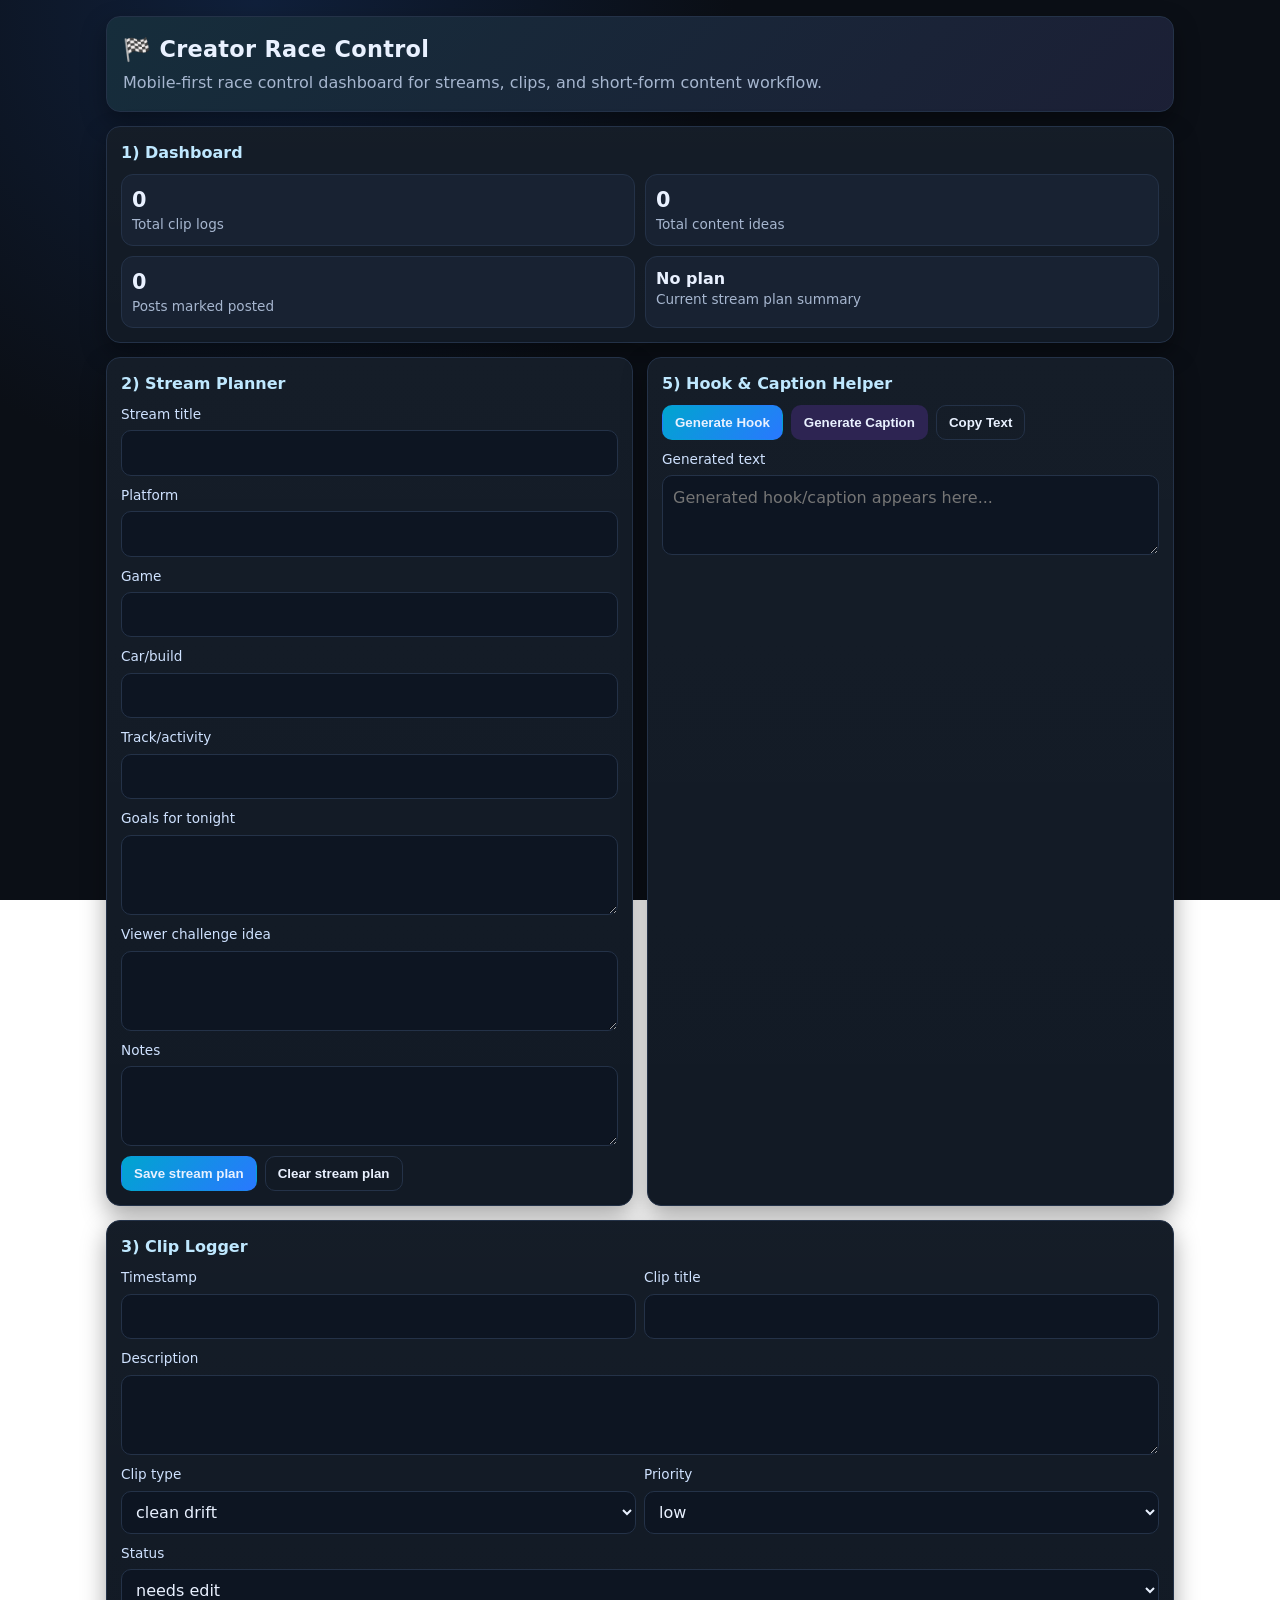
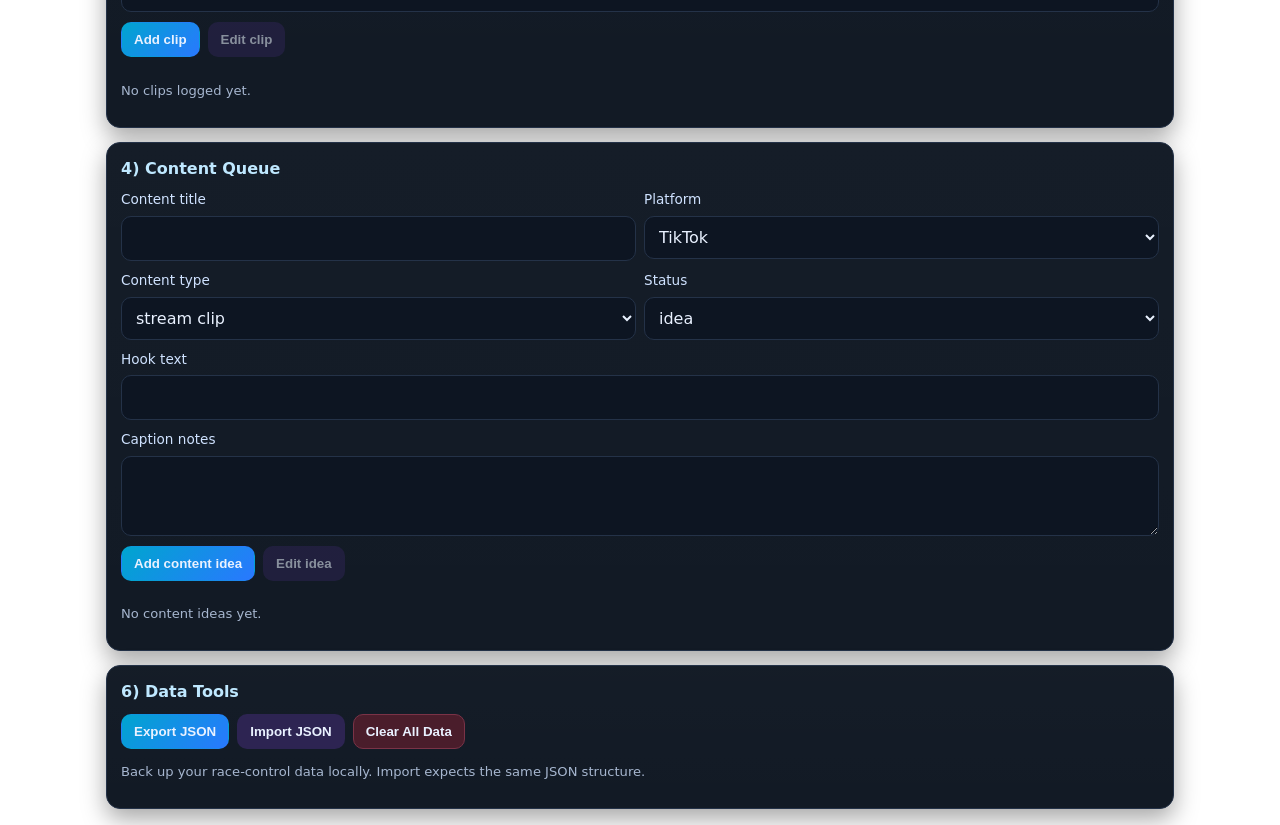
==== creator-race-control.html @ bb67768d "Add single-file Creator Race Control web app" ====
<!DOCTYPE html>
<html lang="en">
<head>
  <meta charset="UTF-8" />
  <meta name="viewport" content="width=device-width, initial-scale=1.0" />
  <title>Creator Race Control</title>
  <style>
    :root {
      --bg: #0b0f16;
      --panel: #121a25;
      --panel-2: #182232;
      --text: #e9f1ff;
      --muted: #a6b6cf;
      --neon: #37d5ff;
      --neon-2: #8b5cf6;
      --good: #42d392;
      --warn: #f59e0b;
      --danger: #ef4444;
      --border: #243248;
      --shadow: 0 10px 24px rgba(0,0,0,.35);
      --radius: 14px;
    }

    * { box-sizing: border-box; }

    body {
      margin: 0;
      font-family: Inter, system-ui, -apple-system, Segoe UI, Roboto, Helvetica, Arial, sans-serif;
      background: radial-gradient(circle at 20% 0%, #10203b 0%, var(--bg) 35%) fixed;
      color: var(--text);
      line-height: 1.45;
    }

    .app {
      max-width: 1100px;
      margin: 0 auto;
      padding: 16px;
    }

    header {
      margin-bottom: 14px;
      padding: 16px;
      border: 1px solid var(--border);
      border-radius: var(--radius);
      background: linear-gradient(135deg, rgba(55,213,255,.1), rgba(139,92,246,.08)), var(--panel);
      box-shadow: var(--shadow);
    }

    h1 {
      margin: 0 0 6px;
      font-size: 1.4rem;
      letter-spacing: .3px;
    }

    .subtitle { margin: 0; color: var(--muted); }

    .grid {
      display: grid;
      grid-template-columns: 1fr;
      gap: 14px;
    }

    @media (min-width: 860px) {
      .grid { grid-template-columns: 1fr 1fr; }
      .full { grid-column: 1 / -1; }
    }

    .card {
      background: linear-gradient(180deg, rgba(255,255,255,.01), transparent), var(--panel);
      border: 1px solid var(--border);
      border-radius: var(--radius);
      padding: 14px;
      box-shadow: var(--shadow);
    }

    .card h2 {
      margin: 0 0 10px;
      font-size: 1rem;
      color: #bfe8ff;
    }

    .kpis {
      display: grid;
      grid-template-columns: repeat(2, minmax(0, 1fr));
      gap: 10px;
    }

    .kpi {
      background: var(--panel-2);
      border: 1px solid var(--border);
      border-radius: 12px;
      padding: 10px;
    }

    .kpi .value { font-size: 1.3rem; font-weight: 700; }
    .kpi .label { color: var(--muted); font-size: .85rem; }

    .field {
      display: flex;
      flex-direction: column;
      gap: 6px;
      margin-bottom: 10px;
    }

    .field label { font-size: .85rem; color: #cfe2ff; }

    input, select, textarea {
      width: 100%;
      border: 1px solid var(--border);
      background: #0d1522;
      color: var(--text);
      border-radius: 10px;
      padding: 10px;
      font: inherit;
      outline: none;
    }

    input:focus, select:focus, textarea:focus {
      border-color: var(--neon);
      box-shadow: 0 0 0 2px rgba(55,213,255,.15);
    }

    textarea { min-height: 80px; resize: vertical; }

    .row { display: grid; grid-template-columns: 1fr; gap: 8px; }
    @media (min-width: 560px) { .row.two { grid-template-columns: 1fr 1fr; } }

    .actions { display: flex; flex-wrap: wrap; gap: 8px; margin-top: 4px; }

    button {
      border: 1px solid transparent;
      border-radius: 10px;
      padding: 9px 12px;
      font-weight: 600;
      color: var(--text);
      background: #24344e;
      cursor: pointer;
    }

    button.primary { background: linear-gradient(135deg, #00a5cf, #2978ff); }
    button.alt { background: #2d2452; }
    button.danger { background: #4a1d2b; border-color: #7a3347; }
    button.ghost { background: transparent; border-color: var(--border); }
    button:disabled { opacity: .55; cursor: not-allowed; }

    .items {
      display: grid;
      grid-template-columns: 1fr;
      gap: 10px;
      margin-top: 10px;
    }

    .item {
      border: 1px solid var(--border);
      border-radius: 12px;
      padding: 10px;
      background: #0f1828;
    }

    .item h3 { margin: 0 0 6px; font-size: 1rem; }
    .meta { color: var(--muted); font-size: .82rem; display: flex; flex-wrap: wrap; gap: 8px; margin-bottom: 8px; }
    .pill {
      font-size: .75rem;
      border: 1px solid var(--border);
      border-radius: 999px;
      padding: 2px 8px;
    }
    .pill.high { border-color: #885f16; color: #f7c35e; }
    .pill.posted { border-color: #237a57; color: #68e0ae; }

    .small { font-size: .82rem; color: var(--muted); }
    .mono { font-family: ui-monospace, SFMono-Regular, Menlo, monospace; }
  </style>
</head>
<body>
  <div class="app">
    <header>
      <h1>🏁 Creator Race Control</h1>
      <p class="subtitle">Mobile-first race control dashboard for streams, clips, and short-form content workflow.</p>
    </header>

    <div class="grid">
      <section class="card full">
        <h2>1) Dashboard</h2>
        <div class="kpis">
          <div class="kpi"><div class="value" id="kpiClips">0</div><div class="label">Total clip logs</div></div>
          <div class="kpi"><div class="value" id="kpiIdeas">0</div><div class="label">Total content ideas</div></div>
          <div class="kpi"><div class="value" id="kpiPosted">0</div><div class="label">Posts marked posted</div></div>
          <div class="kpi"><div class="value" id="kpiStream" style="font-size:1rem">No plan</div><div class="label">Current stream plan summary</div></div>
        </div>
      </section>

      <section class="card">
        <h2>2) Stream Planner</h2>
        <form id="streamForm"></form>
      </section>

      <section class="card">
        <h2>5) Hook & Caption Helper</h2>
        <div class="actions">
          <button type="button" id="genHook" class="primary">Generate Hook</button>
          <button type="button" id="genCaption" class="alt">Generate Caption</button>
          <button type="button" id="copyHelper" class="ghost">Copy Text</button>
        </div>
        <div class="field" style="margin-top:10px">
          <label for="helperOutput">Generated text</label>
          <textarea id="helperOutput" placeholder="Generated hook/caption appears here..."></textarea>
        </div>
      </section>

      <section class="card full">
        <h2>3) Clip Logger</h2>
        <form id="clipForm"></form>
        <div id="clipList" class="items"></div>
      </section>

      <section class="card full">
        <h2>4) Content Queue</h2>
        <form id="contentForm"></form>
        <div id="contentList" class="items"></div>
      </section>

      <section class="card full">
        <h2>6) Data Tools</h2>
        <div class="actions">
          <button type="button" id="exportBtn" class="primary">Export JSON</button>
          <button type="button" id="importBtn" class="alt">Import JSON</button>
          <button type="button" id="clearAllBtn" class="danger">Clear All Data</button>
        </div>
        <input type="file" id="importFile" accept="application/json" style="display:none" />
        <p class="small">Back up your race-control data locally. Import expects the same JSON structure.</p>
      </section>
    </div>
  </div>

  <script>
    // Creator Race Control - single-file app with localStorage persistence.
    const STORAGE_KEY = 'creatorRaceControlData_v1';

    const defaultState = {
      streamPlan: { title:'', platform:'', game:'', car:'', track:'', goals:'', challenge:'', notes:'' },
      clips: [],
      contentIdeas: []
    };

    let state = loadState();
    let editClipId = null;
    let editContentId = null;

    const streamFields = [
      ['title','Stream title'],['platform','Platform'],['game','Game'],['car','Car/build'],
      ['track','Track/activity'],['goals','Goals for tonight'],['challenge','Viewer challenge idea'],['notes','Notes']
    ];

    function createField(name, label, type='text') {
      if (type === 'textarea') return `<div class="field"><label for="${name}">${label}</label><textarea id="${name}"></textarea></div>`;
      return `<div class="field"><label for="${name}">${label}</label><input id="${name}" type="${type}"></div>`;
    }

    function loadState() {
      try {
        const raw = localStorage.getItem(STORAGE_KEY);
        return raw ? { ...defaultState, ...JSON.parse(raw) } : structuredClone(defaultState);
      } catch {
        return structuredClone(defaultState);
      }
    }

    function saveState() {
      localStorage.setItem(STORAGE_KEY, JSON.stringify(state));
      renderAll();
    }

    function uid() { return Date.now().toString(36) + Math.random().toString(36).slice(2, 7); }

    // Build forms dynamically to keep structure easy to edit later.
    function buildForms() {
      const streamForm = document.getElementById('streamForm');
      streamForm.innerHTML = streamFields.map(([n,l]) => createField('stream_'+n, l, ['goals','challenge','notes'].includes(n) ? 'textarea' : 'text')).join('') +
      `<div class="actions"><button type="button" class="primary" id="saveStream">Save stream plan</button><button type="button" class="ghost" id="clearStream">Clear stream plan</button></div>`;

      document.getElementById('clipForm').innerHTML = `
        <div class="row two">
          ${createField('clip_timestamp','Timestamp')}
          ${createField('clip_title','Clip title')}
        </div>
        ${createField('clip_description','Description','textarea')}
        <div class="row two">
          <div class="field"><label for="clip_type">Clip type</label><select id="clip_type"><option>clean drift</option><option>funny moment</option><option>fail</option><option>tune test</option><option>reaction</option><option>race highlight</option><option>other</option></select></div>
          <div class="field"><label for="clip_priority">Priority</label><select id="clip_priority"><option>low</option><option>medium</option><option>high</option></select></div>
        </div>
        <div class="field"><label for="clip_status">Status</label><select id="clip_status"><option>needs edit</option><option>editing</option><option>edited</option><option>posted</option></select></div>
        <div class="actions"><button type="button" id="addClip" class="primary">Add clip</button><button type="button" id="updateClip" class="alt" disabled>Edit clip</button></div>`;

      document.getElementById('contentForm').innerHTML = `
        <div class="row two">${createField('content_title','Content title')}<div class="field"><label for="content_platform">Platform</label><select id="content_platform"><option>TikTok</option><option>Instagram Reels</option><option>YouTube Shorts</option><option>YouTube Video</option><option>Other</option></select></div></div>
        <div class="row two"><div class="field"><label for="content_type">Content type</label><select id="content_type"><option>stream clip</option><option>car photo</option><option>tune video</option><option>before/after</option><option>tutorial</option><option>meme</option><option>other</option></select></div><div class="field"><label for="content_status">Status</label><select id="content_status"><option>idea</option><option>recorded</option><option>editing</option><option>scheduled</option><option>posted</option></select></div></div>
        ${createField('content_hook','Hook text')}
        ${createField('content_caption','Caption notes','textarea')}
        <div class="actions"><button type="button" id="addContent" class="primary">Add content idea</button><button type="button" id="updateContent" class="alt" disabled>Edit idea</button></div>`;
    }

    function renderStreamForm() {
      for (const [key] of streamFields) document.getElementById('stream_'+key).value = state.streamPlan[key] || '';
    }

    function renderClips() {
      const holder = document.getElementById('clipList');
      holder.innerHTML = state.clips.length ? state.clips.map(c => `
        <article class="item">
          <h3>${escapeHtml(c.title || '(Untitled clip)')}</h3>
          <div class="meta"><span>${escapeHtml(c.timestamp || 'No time')}</span><span>${escapeHtml(c.type)}</span><span class="pill ${c.priority==='high'?'high':''}">${escapeHtml(c.priority)}</span><span class="pill ${c.status==='posted'?'posted':''}">${escapeHtml(c.status)}</span></div>
          <p>${escapeHtml(c.description || '')}</p>
          <div class="actions"><button type="button" onclick="startEditClip('${c.id}')">Edit clip</button><button type="button" class="danger" onclick="deleteClip('${c.id}')">Delete clip</button></div>
        </article>`).join('') : '<p class="small">No clips logged yet.</p>';
    }

    function renderContent() {
      const holder = document.getElementById('contentList');
      holder.innerHTML = state.contentIdeas.length ? state.contentIdeas.map(i => `
        <article class="item">
          <h3>${escapeHtml(i.title || '(Untitled idea)')}</h3>
          <div class="meta"><span>${escapeHtml(i.platform)}</span><span>${escapeHtml(i.type)}</span><span class="pill ${i.status==='posted'?'posted':''}">${escapeHtml(i.status)}</span></div>
          <p><strong>Hook:</strong> ${escapeHtml(i.hook || '-')}</p>
          <p><strong>Caption:</strong> ${escapeHtml(i.caption || '-')}</p>
          <div class="actions"><button type="button" onclick="startEditContent('${i.id}')">Edit idea</button><button type="button" class="danger" onclick="deleteContent('${i.id}')">Delete idea</button></div>
        </article>`).join('') : '<p class="small">No content ideas yet.</p>';
    }

    function renderDashboard() {
      document.getElementById('kpiClips').textContent = state.clips.length;
      document.getElementById('kpiIdeas').textContent = state.contentIdeas.length;
      const posted = state.clips.filter(c => c.status==='posted').length + state.contentIdeas.filter(i => i.status==='posted').length;
      document.getElementById('kpiPosted').textContent = posted;
      const s = state.streamPlan;
      document.getElementById('kpiStream').textContent = s.title ? `${s.title} • ${s.platform || 'Platform?'}` : 'No plan';
    }

    function renderAll() { renderStreamForm(); renderClips(); renderContent(); renderDashboard(); }

    function escapeHtml(str) {
      return String(str).replace(/[&<>"]/g, m => ({'&':'&amp;','<':'&lt;','>':'&gt;','"':'&quot;'}[m]));
    }

    // Global handlers for inline card buttons.
    window.startEditClip = function(id) {
      const c = state.clips.find(x => x.id === id); if (!c) return;
      editClipId = id;
      ['timestamp','title','description','type','priority','status'].forEach(k => document.getElementById('clip_'+k).value = c[k] || '');
      document.getElementById('updateClip').disabled = false;
    };

    window.deleteClip = function(id) {
      state.clips = state.clips.filter(c => c.id !== id);
      if (editClipId === id) editClipId = null;
      saveState();
    };

    window.startEditContent = function(id) {
      const i = state.contentIdeas.find(x => x.id === id); if (!i) return;
      editContentId = id;
      ['title','platform','type','hook','caption','status'].forEach(k => document.getElementById('content_'+k).value = i[k] || '');
      document.getElementById('updateContent').disabled = false;
    };

    window.deleteContent = function(id) {
      state.contentIdeas = state.contentIdeas.filter(i => i.id !== id);
      if (editContentId === id) editContentId = null;
      saveState();
    };

    function wireEvents() {
      document.getElementById('saveStream').onclick = () => {
        streamFields.forEach(([k]) => state.streamPlan[k] = document.getElementById('stream_'+k).value.trim());
        saveState();
      };

      document.getElementById('clearStream').onclick = () => {
        state.streamPlan = structuredClone(defaultState.streamPlan);
        saveState();
      };

      document.getElementById('addClip').onclick = () => {
        const clip = { id: uid(), timestamp: clip_timestamp.value.trim(), title: clip_title.value.trim(), description: clip_description.value.trim(), type: clip_type.value, priority: clip_priority.value, status: clip_status.value };
        state.clips.unshift(clip);
        clipForm.reset();
        saveState();
      };

      document.getElementById('updateClip').onclick = () => {
        if (!editClipId) return;
        const c = state.clips.find(x => x.id === editClipId); if (!c) return;
        Object.assign(c, { timestamp: clip_timestamp.value.trim(), title: clip_title.value.trim(), description: clip_description.value.trim(), type: clip_type.value, priority: clip_priority.value, status: clip_status.value });
        editClipId = null; document.getElementById('updateClip').disabled = true; clipForm.reset(); saveState();
      };

      document.getElementById('addContent').onclick = () => {
        const idea = { id: uid(), title: content_title.value.trim(), platform: content_platform.value, type: content_type.value, hook: content_hook.value.trim(), caption: content_caption.value.trim(), status: content_status.value };
        state.contentIdeas.unshift(idea);
        contentForm.reset();
        saveState();
      };

      document.getElementById('updateContent').onclick = () => {
        if (!editContentId) return;
        const i = state.contentIdeas.find(x => x.id === editContentId); if (!i) return;
        Object.assign(i, { title: content_title.value.trim(), platform: content_platform.value, type: content_type.value, hook: content_hook.value.trim(), caption: content_caption.value.trim(), status: content_status.value });
        editContentId = null; document.getElementById('updateContent').disabled = true; contentForm.reset(); saveState();
      };

      const hooks = [
        'This tune completely changed the car…',
        'I finally fixed the drift setup…',
        'POV: you found the perfect corner entry…',
        'The cleanest run I’ve had all week.',
        'From understeer to dialed-in in one session.',
        'Watch this lap delta drop in real time.'
      ];
      const captions = [
        'Tonight\'s setup notes in the comments. What should I test next?',
        'Rate this line 1-10. Would you brake later here?',
        'Built for consistency over one-lap pace—worth it?',
        'Clip from stream practice. Full session recap coming next.'
      ];

      genHook.onclick = () => helperOutput.value = hooks[Math.floor(Math.random()*hooks.length)];
      genCaption.onclick = () => helperOutput.value = captions[Math.floor(Math.random()*captions.length)];
      copyHelper.onclick = async () => {
        try { await navigator.clipboard.writeText(helperOutput.value || ''); }
        catch { alert('Copy failed. You can still select and copy manually.'); }
      };

      exportBtn.onclick = () => {
        const blob = new Blob([JSON.stringify(state, null, 2)], { type: 'application/json' });
        const a = document.createElement('a');
        a.href = URL.createObjectURL(blob);
        a.download = 'creator-race-control-backup.json';
        a.click();
        URL.revokeObjectURL(a.href);
      };

      importBtn.onclick = () => importFile.click();
      importFile.onchange = async (e) => {
        const file = e.target.files[0]; if (!file) return;
        try {
          const text = await file.text();
          const parsed = JSON.parse(text);
          state = { ...structuredClone(defaultState), ...parsed };
          saveState();
          alert('Import successful.');
        } catch {
          alert('Import failed. Invalid JSON backup.');
        }
        importFile.value = '';
      };

      clearAllBtn.onclick = () => {
        if (!confirm('Clear all saved stream, clip, and content data?')) return;
        state = structuredClone(defaultState);
        saveState();
      };
    }

    buildForms();
    wireEvents();
    renderAll();
  </script>
</body>
</html>
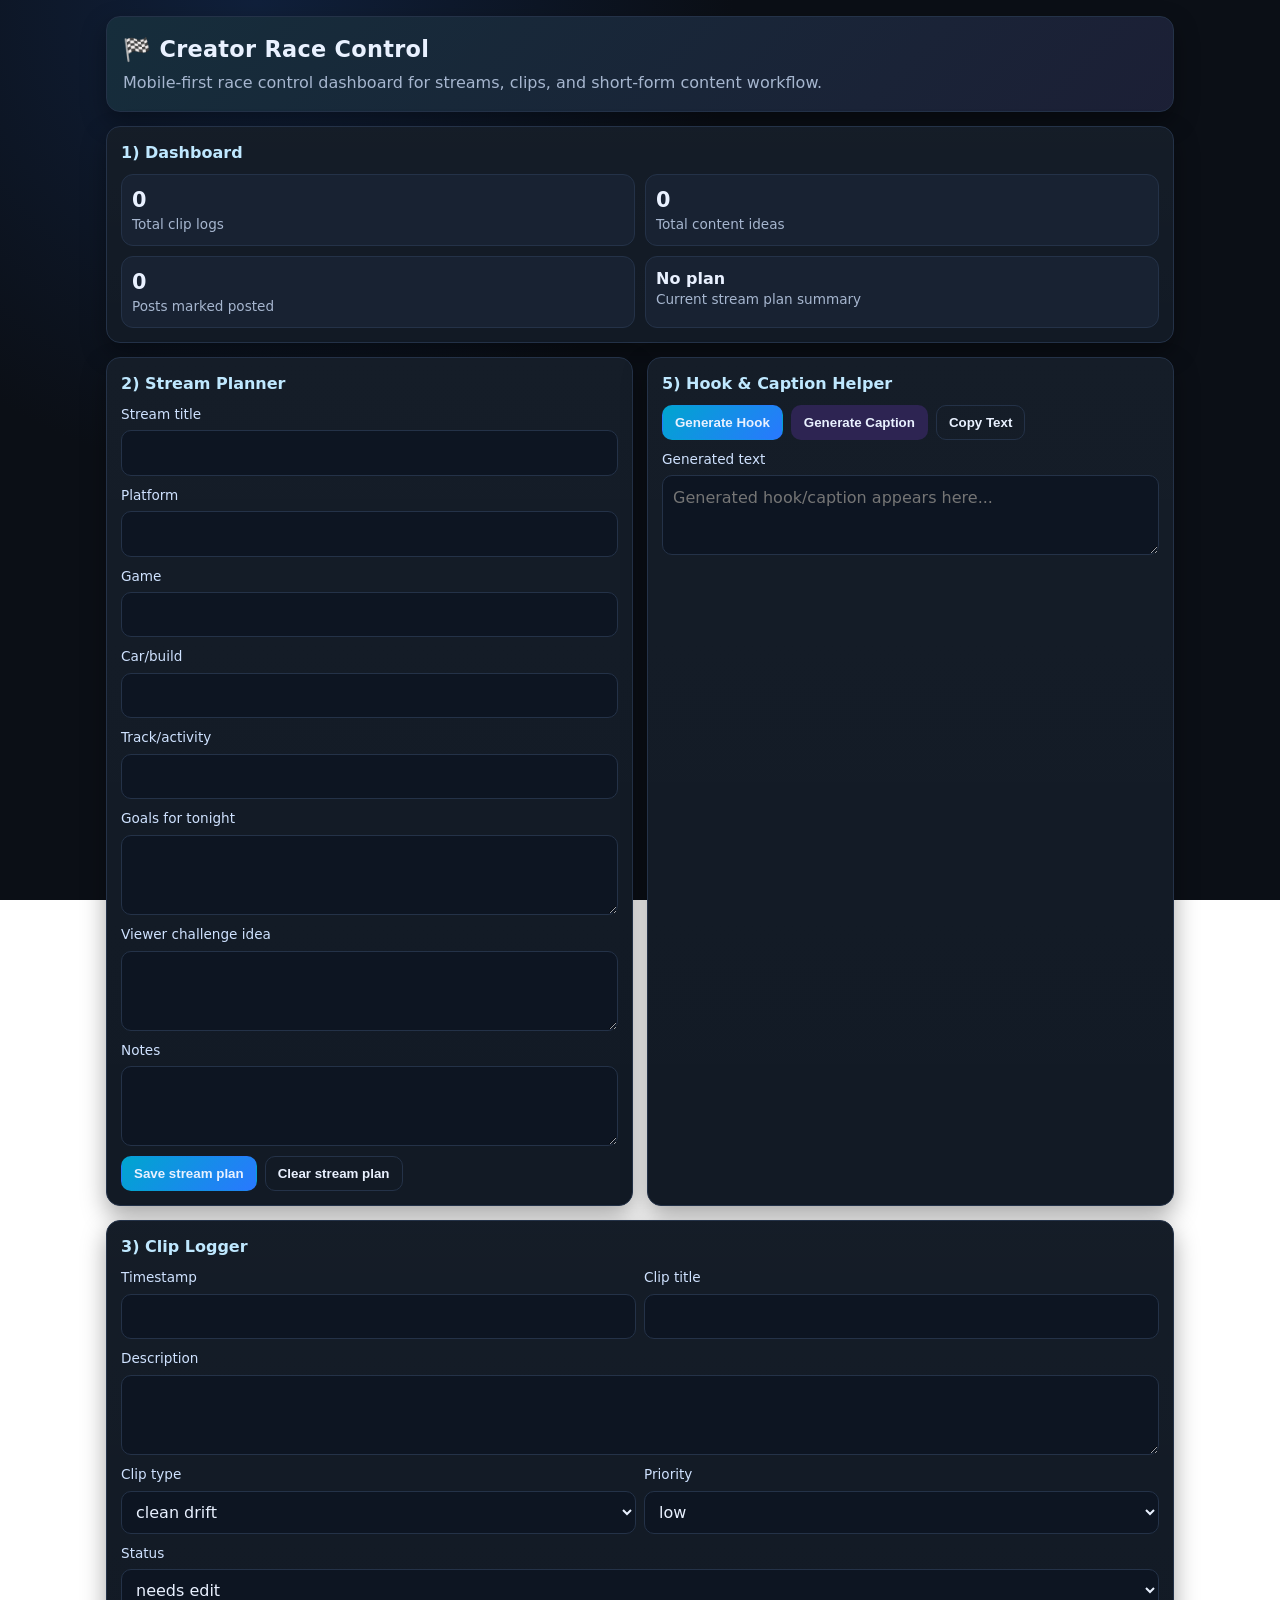
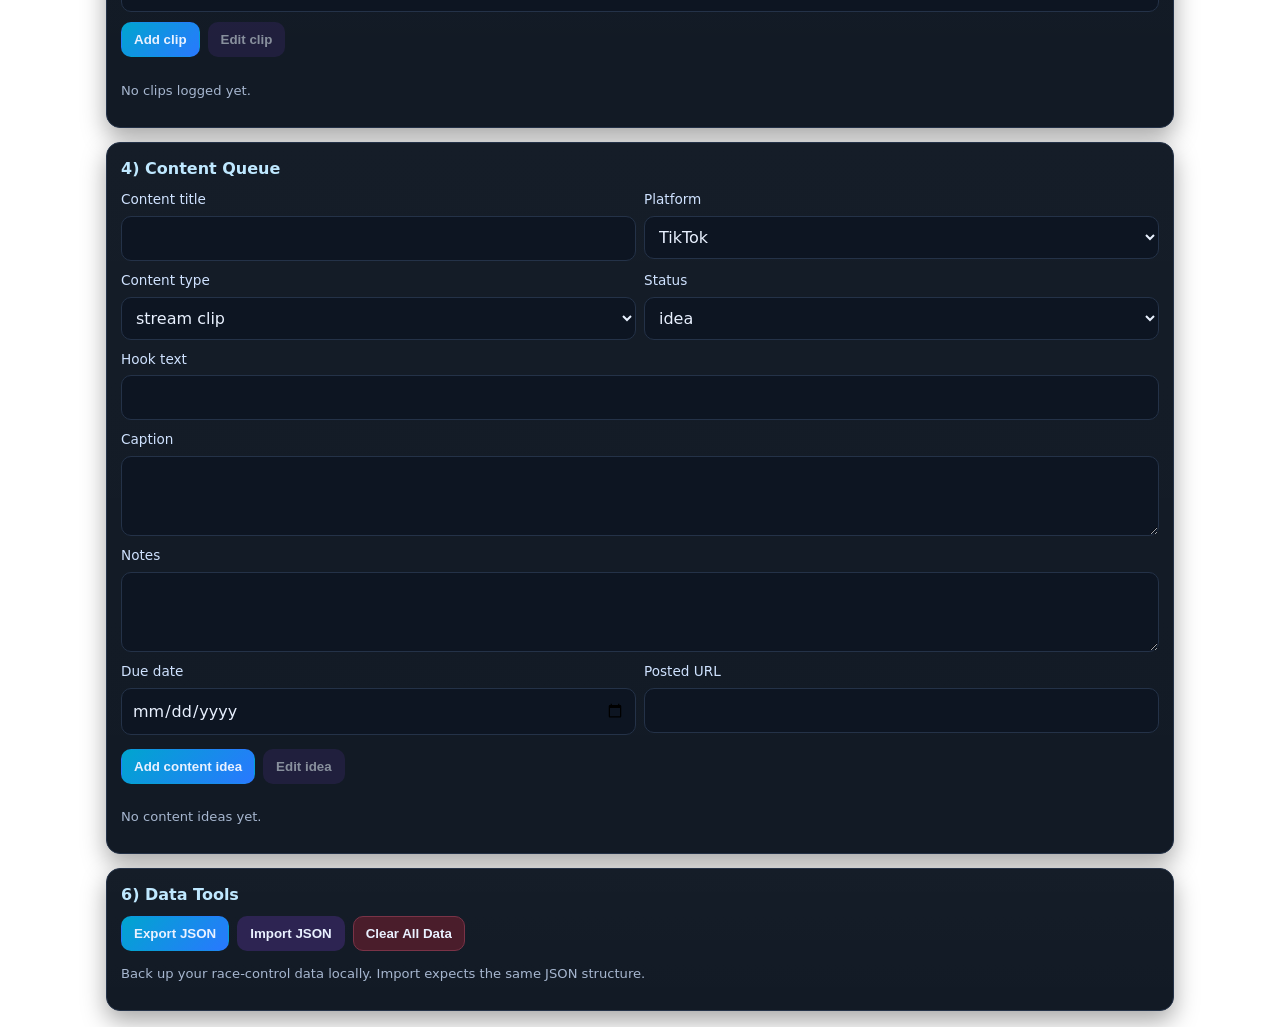
==== commit 9d209de1: "Upgrade content queue into mobile kanban pipeline" ====
--- a/creator-race-control.html
+++ b/creator-race-control.html
@@ -170,6 +170,30 @@
 
     .small { font-size: .82rem; color: var(--muted); }
     .mono { font-family: ui-monospace, SFMono-Regular, Menlo, monospace; }
+
+    .kanban-board {
+      display: grid;
+      grid-template-columns: 1fr;
+      gap: 10px;
+      margin-top: 10px;
+    }
+
+    .kanban-column {
+      border: 1px solid var(--border);
+      border-radius: 12px;
+      background: #0f1828;
+      padding: 10px;
+    }
+
+    .kanban-column h3 { margin: 0 0 8px; font-size: .95rem; color: #bfe8ff; }
+    .kanban-stack { display: grid; gap: 8px; }
+
+    @media (min-width: 860px) {
+      .kanban-board {
+        grid-template-columns: repeat(3, minmax(0, 1fr));
+        align-items: start;
+      }
+    }
   </style>
 </head>
 <body>
@@ -217,7 +241,7 @@
       <section class="card full">
         <h2>4) Content Queue</h2>
         <form id="contentForm"></form>
-        <div id="contentList" class="items"></div>
+        <div id="contentList" class="kanban-board"></div>
       </section>
 
       <section class="card full">
@@ -237,6 +261,8 @@
     // Creator Race Control - single-file app with localStorage persistence.
     const STORAGE_KEY = 'creatorRaceControlData_v1';
 
+    const CONTENT_STATUSES = ['idea','to record','recorded','editing','ready to post','scheduled','posted'];
+
     const defaultState = {
       streamPlan: { title:'', platform:'', game:'', car:'', track:'', goals:'', challenge:'', notes:'' },
       clips: [],
@@ -257,12 +283,40 @@
       return `<div class="field"><label for="${name}">${label}</label><input id="${name}" type="${type}"></div>`;
     }
 
+
+    function normalizeContentIdea(idea = {}) {
+      const nowIso = new Date().toISOString();
+      const status = CONTENT_STATUSES.includes(idea.status) ? idea.status : 'idea';
+      return {
+        id: idea.id || uid(),
+        title: idea.title || '',
+        platform: idea.platform || 'TikTok',
+        type: idea.type || 'stream clip',
+        status,
+        hook: idea.hook || '',
+        caption: idea.caption || '',
+        notes: idea.notes || '',
+        dueDate: idea.dueDate || '',
+        postedUrl: idea.postedUrl || '',
+        createdAt: idea.createdAt || nowIso,
+        updatedAt: idea.updatedAt || nowIso
+      };
+    }
+
+    function normalizeState(rawState) {
+      const merged = { ...structuredClone(defaultState), ...(rawState || {}) };
+      if (!Array.isArray(merged.clips)) merged.clips = [];
+      if (!Array.isArray(merged.contentIdeas)) merged.contentIdeas = [];
+      merged.contentIdeas = merged.contentIdeas.map(normalizeContentIdea);
+      return merged;
+    }
+
     function loadState() {
       try {
         const raw = localStorage.getItem(STORAGE_KEY);
-        return raw ? { ...defaultState, ...JSON.parse(raw) } : structuredClone(defaultState);
+        return raw ? normalizeState(JSON.parse(raw)) : normalizeState(defaultState);
       } catch {
-        return structuredClone(defaultState);
+        return normalizeState(defaultState);
       }
     }
 
@@ -294,9 +348,11 @@
 
       document.getElementById('contentForm').innerHTML = `
         <div class="row two">${createField('content_title','Content title')}<div class="field"><label for="content_platform">Platform</label><select id="content_platform"><option>TikTok</option><option>Instagram Reels</option><option>YouTube Shorts</option><option>YouTube Video</option><option>Other</option></select></div></div>
-        <div class="row two"><div class="field"><label for="content_type">Content type</label><select id="content_type"><option>stream clip</option><option>car photo</option><option>tune video</option><option>before/after</option><option>tutorial</option><option>meme</option><option>other</option></select></div><div class="field"><label for="content_status">Status</label><select id="content_status"><option>idea</option><option>recorded</option><option>editing</option><option>scheduled</option><option>posted</option></select></div></div>
+        <div class="row two"><div class="field"><label for="content_type">Content type</label><select id="content_type"><option>stream clip</option><option>car photo</option><option>tune video</option><option>before/after</option><option>tutorial</option><option>meme</option><option>other</option></select></div><div class="field"><label for="content_status">Status</label><select id="content_status">${CONTENT_STATUSES.map(status => `<option>${status}</option>`).join('')}</select></div></div>
         ${createField('content_hook','Hook text')}
-        ${createField('content_caption','Caption notes','textarea')}
+        ${createField('content_caption','Caption','textarea')}
+        ${createField('content_notes','Notes','textarea')}
+        <div class="row two">${createField('content_dueDate','Due date','date')}${createField('content_postedUrl','Posted URL','url')}</div>
         <div class="actions"><button type="button" id="addContent" class="primary">Add content idea</button><button type="button" id="updateContent" class="alt" disabled>Edit idea</button></div>`;
     }
 
@@ -317,14 +373,20 @@
 
     function renderContent() {
       const holder = document.getElementById('contentList');
-      holder.innerHTML = state.contentIdeas.length ? state.contentIdeas.map(i => `
-        <article class="item">
-          <h3>${escapeHtml(i.title || '(Untitled idea)')}</h3>
-          <div class="meta"><span>${escapeHtml(i.platform)}</span><span>${escapeHtml(i.type)}</span><span class="pill ${i.status==='posted'?'posted':''}">${escapeHtml(i.status)}</span></div>
-          <p><strong>Hook:</strong> ${escapeHtml(i.hook || '-')}</p>
-          <p><strong>Caption:</strong> ${escapeHtml(i.caption || '-')}</p>
-          <div class="actions"><button type="button" onclick="startEditContent('${i.id}')">Edit idea</button><button type="button" class="danger" onclick="deleteContent('${i.id}')">Delete idea</button></div>
-        </article>`).join('') : '<p class="small">No content ideas yet.</p>';
+      const columns = CONTENT_STATUSES.map(status => {
+        const ideas = state.contentIdeas.filter(i => i.status === status);
+        const cards = ideas.length ? ideas.map(i => `
+          <article class="item">
+            <h3>${escapeHtml(i.title || '(Untitled idea)')}</h3>
+            <div class="meta"><span>${escapeHtml(i.platform)}</span><span>${escapeHtml(i.type)}</span><span class="pill ${i.status==='posted'?'posted':''}">${escapeHtml(i.status)}</span></div>
+            <p><strong>Hook:</strong> ${escapeHtml(i.hook || '-')}</p>
+            ${i.dueDate ? `<p><strong>Due:</strong> ${escapeHtml(i.dueDate)}</p>` : ''}
+            ${i.postedUrl ? `<p><strong>Posted URL:</strong> <a href="${escapeHtml(i.postedUrl)}" target="_blank" rel="noopener noreferrer">Open link</a></p>` : ''}
+            <div class="actions"><button type="button" onclick="startEditContent('${i.id}')">Edit</button><button type="button" class="danger" onclick="deleteContent('${i.id}')">Delete</button><button type="button" class="primary" onclick="advanceContentStatus('${i.id}')" ${i.status === 'posted' ? 'disabled' : ''}>Move status forward</button></div>
+          </article>`).join('') : '<p class="small">No items in this status.</p>';
+        return `<section class="kanban-column"><h3>${escapeHtml(status)} (${ideas.length})</h3><div class="kanban-stack">${cards}</div></section>`;
+      });
+      holder.innerHTML = state.contentIdeas.length ? columns.join('') : '<p class="small">No content ideas yet.</p>';
     }
 
     function renderDashboard() {
@@ -359,8 +421,17 @@
     window.startEditContent = function(id) {
       const i = state.contentIdeas.find(x => x.id === id); if (!i) return;
       editContentId = id;
-      ['title','platform','type','hook','caption','status'].forEach(k => document.getElementById('content_'+k).value = i[k] || '');
+      ['title','platform','type','hook','caption','notes','status','dueDate','postedUrl'].forEach(k => document.getElementById('content_'+k).value = i[k] || '');
       document.getElementById('updateContent').disabled = false;
+    };
+
+    window.advanceContentStatus = function(id) {
+      const i = state.contentIdeas.find(x => x.id === id); if (!i) return;
+      const currentIndex = CONTENT_STATUSES.indexOf(i.status);
+      if (currentIndex < 0 || currentIndex >= CONTENT_STATUSES.length - 1) return;
+      i.status = CONTENT_STATUSES[currentIndex + 1];
+      i.updatedAt = new Date().toISOString();
+      saveState();
     };
 
     window.deleteContent = function(id) {
@@ -395,7 +466,8 @@
       };
 
       document.getElementById('addContent').onclick = () => {
-        const idea = { id: uid(), title: content_title.value.trim(), platform: content_platform.value, type: content_type.value, hook: content_hook.value.trim(), caption: content_caption.value.trim(), status: content_status.value };
+        const nowIso = new Date().toISOString();
+        const idea = normalizeContentIdea({ id: uid(), title: content_title.value.trim(), platform: content_platform.value, type: content_type.value, hook: content_hook.value.trim(), caption: content_caption.value.trim(), notes: content_notes.value.trim(), status: content_status.value, dueDate: content_dueDate.value, postedUrl: content_postedUrl.value.trim(), createdAt: nowIso, updatedAt: nowIso });
         state.contentIdeas.unshift(idea);
         contentForm.reset();
         saveState();
@@ -404,7 +476,7 @@
       document.getElementById('updateContent').onclick = () => {
         if (!editContentId) return;
         const i = state.contentIdeas.find(x => x.id === editContentId); if (!i) return;
-        Object.assign(i, { title: content_title.value.trim(), platform: content_platform.value, type: content_type.value, hook: content_hook.value.trim(), caption: content_caption.value.trim(), status: content_status.value });
+        Object.assign(i, normalizeContentIdea({ ...i, title: content_title.value.trim(), platform: content_platform.value, type: content_type.value, hook: content_hook.value.trim(), caption: content_caption.value.trim(), notes: content_notes.value.trim(), status: content_status.value, dueDate: content_dueDate.value, postedUrl: content_postedUrl.value.trim(), updatedAt: new Date().toISOString() }));
         editContentId = null; document.getElementById('updateContent').disabled = true; contentForm.reset(); saveState();
       };
 
@@ -445,7 +517,7 @@
         try {
           const text = await file.text();
           const parsed = JSON.parse(text);
-          state = { ...structuredClone(defaultState), ...parsed };
+          state = normalizeState(parsed);
           saveState();
           alert('Import successful.');
         } catch {
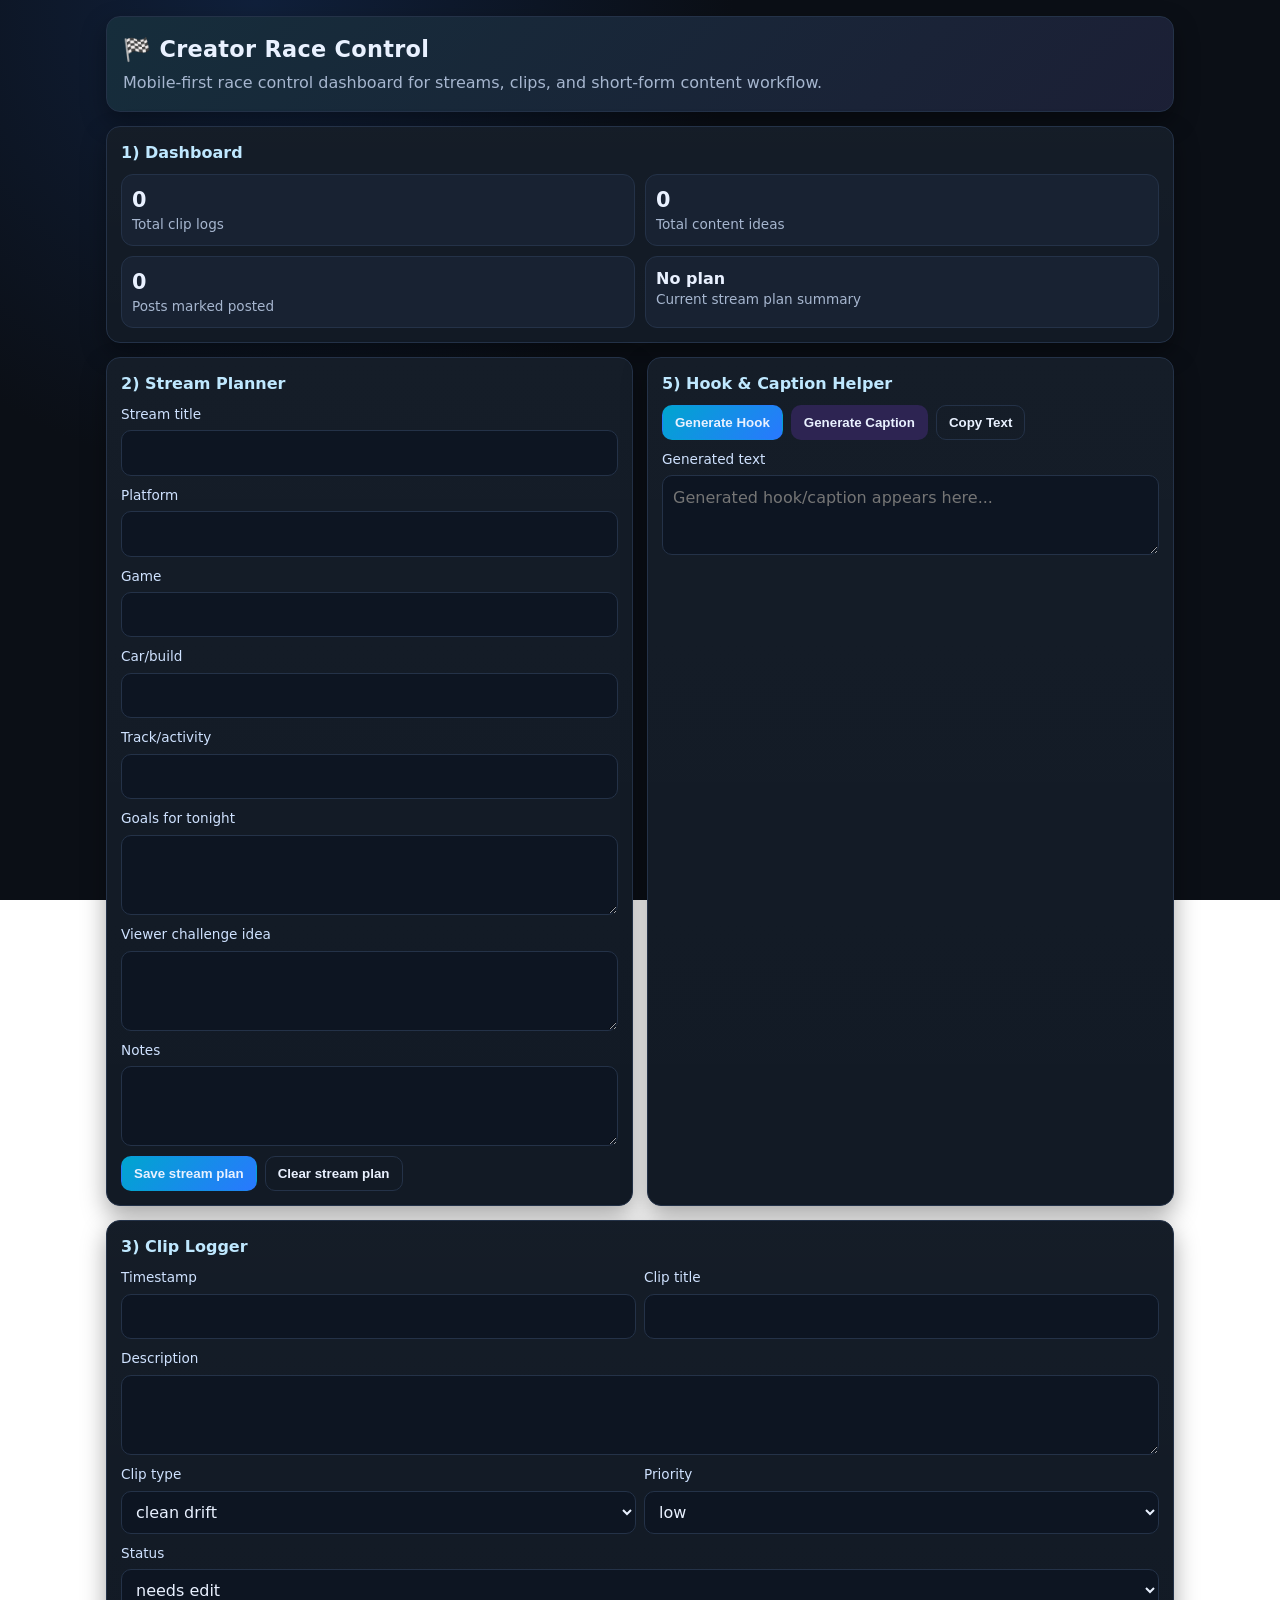
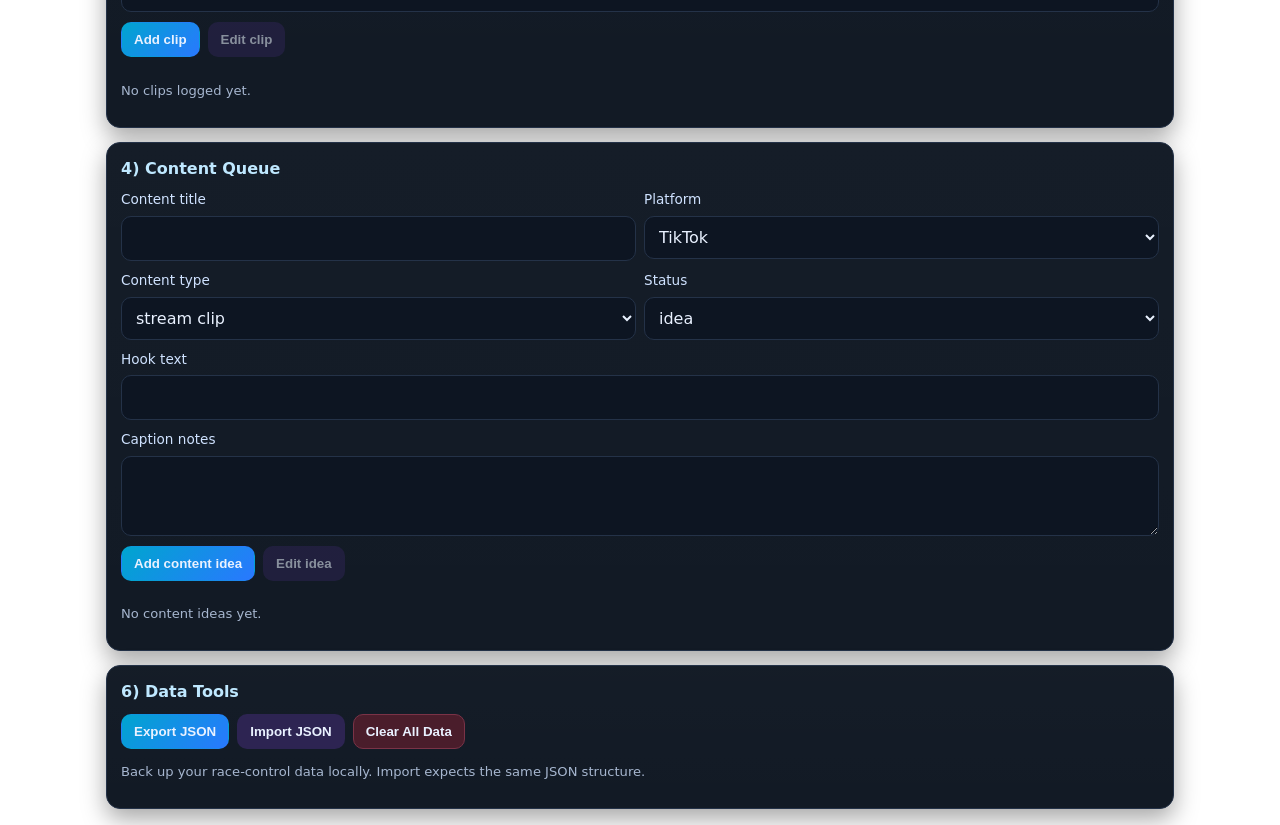
==== commit ae51ac4d: "Merge branch 'main' into codex/build-creator-race-control-web-app-zg6tms" ====
--- a/creator-race-control.html
+++ b/creator-race-control.html
@@ -170,30 +170,6 @@
 
     .small { font-size: .82rem; color: var(--muted); }
     .mono { font-family: ui-monospace, SFMono-Regular, Menlo, monospace; }
-
-    .kanban-board {
-      display: grid;
-      grid-template-columns: 1fr;
-      gap: 10px;
-      margin-top: 10px;
-    }
-
-    .kanban-column {
-      border: 1px solid var(--border);
-      border-radius: 12px;
-      background: #0f1828;
-      padding: 10px;
-    }
-
-    .kanban-column h3 { margin: 0 0 8px; font-size: .95rem; color: #bfe8ff; }
-    .kanban-stack { display: grid; gap: 8px; }
-
-    @media (min-width: 860px) {
-      .kanban-board {
-        grid-template-columns: repeat(3, minmax(0, 1fr));
-        align-items: start;
-      }
-    }
   </style>
 </head>
 <body>
@@ -241,7 +217,7 @@
       <section class="card full">
         <h2>4) Content Queue</h2>
         <form id="contentForm"></form>
-        <div id="contentList" class="kanban-board"></div>
+        <div id="contentList" class="items"></div>
       </section>
 
       <section class="card full">
@@ -261,8 +237,6 @@
     // Creator Race Control - single-file app with localStorage persistence.
     const STORAGE_KEY = 'creatorRaceControlData_v1';
 
-    const CONTENT_STATUSES = ['idea','to record','recorded','editing','ready to post','scheduled','posted'];
-
     const defaultState = {
       streamPlan: { title:'', platform:'', game:'', car:'', track:'', goals:'', challenge:'', notes:'' },
       clips: [],
@@ -283,40 +257,12 @@
       return `<div class="field"><label for="${name}">${label}</label><input id="${name}" type="${type}"></div>`;
     }
 
-
-    function normalizeContentIdea(idea = {}) {
-      const nowIso = new Date().toISOString();
-      const status = CONTENT_STATUSES.includes(idea.status) ? idea.status : 'idea';
-      return {
-        id: idea.id || uid(),
-        title: idea.title || '',
-        platform: idea.platform || 'TikTok',
-        type: idea.type || 'stream clip',
-        status,
-        hook: idea.hook || '',
-        caption: idea.caption || '',
-        notes: idea.notes || '',
-        dueDate: idea.dueDate || '',
-        postedUrl: idea.postedUrl || '',
-        createdAt: idea.createdAt || nowIso,
-        updatedAt: idea.updatedAt || nowIso
-      };
-    }
-
-    function normalizeState(rawState) {
-      const merged = { ...structuredClone(defaultState), ...(rawState || {}) };
-      if (!Array.isArray(merged.clips)) merged.clips = [];
-      if (!Array.isArray(merged.contentIdeas)) merged.contentIdeas = [];
-      merged.contentIdeas = merged.contentIdeas.map(normalizeContentIdea);
-      return merged;
-    }
-
     function loadState() {
       try {
         const raw = localStorage.getItem(STORAGE_KEY);
-        return raw ? normalizeState(JSON.parse(raw)) : normalizeState(defaultState);
+        return raw ? { ...defaultState, ...JSON.parse(raw) } : structuredClone(defaultState);
       } catch {
-        return normalizeState(defaultState);
+        return structuredClone(defaultState);
       }
     }
 
@@ -348,11 +294,9 @@
 
       document.getElementById('contentForm').innerHTML = `
         <div class="row two">${createField('content_title','Content title')}<div class="field"><label for="content_platform">Platform</label><select id="content_platform"><option>TikTok</option><option>Instagram Reels</option><option>YouTube Shorts</option><option>YouTube Video</option><option>Other</option></select></div></div>
-        <div class="row two"><div class="field"><label for="content_type">Content type</label><select id="content_type"><option>stream clip</option><option>car photo</option><option>tune video</option><option>before/after</option><option>tutorial</option><option>meme</option><option>other</option></select></div><div class="field"><label for="content_status">Status</label><select id="content_status">${CONTENT_STATUSES.map(status => `<option>${status}</option>`).join('')}</select></div></div>
+        <div class="row two"><div class="field"><label for="content_type">Content type</label><select id="content_type"><option>stream clip</option><option>car photo</option><option>tune video</option><option>before/after</option><option>tutorial</option><option>meme</option><option>other</option></select></div><div class="field"><label for="content_status">Status</label><select id="content_status"><option>idea</option><option>recorded</option><option>editing</option><option>scheduled</option><option>posted</option></select></div></div>
         ${createField('content_hook','Hook text')}
-        ${createField('content_caption','Caption','textarea')}
-        ${createField('content_notes','Notes','textarea')}
-        <div class="row two">${createField('content_dueDate','Due date','date')}${createField('content_postedUrl','Posted URL','url')}</div>
+        ${createField('content_caption','Caption notes','textarea')}
         <div class="actions"><button type="button" id="addContent" class="primary">Add content idea</button><button type="button" id="updateContent" class="alt" disabled>Edit idea</button></div>`;
     }
 
@@ -373,20 +317,14 @@
 
     function renderContent() {
       const holder = document.getElementById('contentList');
-      const columns = CONTENT_STATUSES.map(status => {
-        const ideas = state.contentIdeas.filter(i => i.status === status);
-        const cards = ideas.length ? ideas.map(i => `
-          <article class="item">
-            <h3>${escapeHtml(i.title || '(Untitled idea)')}</h3>
-            <div class="meta"><span>${escapeHtml(i.platform)}</span><span>${escapeHtml(i.type)}</span><span class="pill ${i.status==='posted'?'posted':''}">${escapeHtml(i.status)}</span></div>
-            <p><strong>Hook:</strong> ${escapeHtml(i.hook || '-')}</p>
-            ${i.dueDate ? `<p><strong>Due:</strong> ${escapeHtml(i.dueDate)}</p>` : ''}
-            ${i.postedUrl ? `<p><strong>Posted URL:</strong> <a href="${escapeHtml(i.postedUrl)}" target="_blank" rel="noopener noreferrer">Open link</a></p>` : ''}
-            <div class="actions"><button type="button" onclick="startEditContent('${i.id}')">Edit</button><button type="button" class="danger" onclick="deleteContent('${i.id}')">Delete</button><button type="button" class="primary" onclick="advanceContentStatus('${i.id}')" ${i.status === 'posted' ? 'disabled' : ''}>Move status forward</button></div>
-          </article>`).join('') : '<p class="small">No items in this status.</p>';
-        return `<section class="kanban-column"><h3>${escapeHtml(status)} (${ideas.length})</h3><div class="kanban-stack">${cards}</div></section>`;
-      });
-      holder.innerHTML = state.contentIdeas.length ? columns.join('') : '<p class="small">No content ideas yet.</p>';
+      holder.innerHTML = state.contentIdeas.length ? state.contentIdeas.map(i => `
+        <article class="item">
+          <h3>${escapeHtml(i.title || '(Untitled idea)')}</h3>
+          <div class="meta"><span>${escapeHtml(i.platform)}</span><span>${escapeHtml(i.type)}</span><span class="pill ${i.status==='posted'?'posted':''}">${escapeHtml(i.status)}</span></div>
+          <p><strong>Hook:</strong> ${escapeHtml(i.hook || '-')}</p>
+          <p><strong>Caption:</strong> ${escapeHtml(i.caption || '-')}</p>
+          <div class="actions"><button type="button" onclick="startEditContent('${i.id}')">Edit idea</button><button type="button" class="danger" onclick="deleteContent('${i.id}')">Delete idea</button></div>
+        </article>`).join('') : '<p class="small">No content ideas yet.</p>';
     }
 
     function renderDashboard() {
@@ -421,17 +359,8 @@
     window.startEditContent = function(id) {
       const i = state.contentIdeas.find(x => x.id === id); if (!i) return;
       editContentId = id;
-      ['title','platform','type','hook','caption','notes','status','dueDate','postedUrl'].forEach(k => document.getElementById('content_'+k).value = i[k] || '');
+      ['title','platform','type','hook','caption','status'].forEach(k => document.getElementById('content_'+k).value = i[k] || '');
       document.getElementById('updateContent').disabled = false;
-    };
-
-    window.advanceContentStatus = function(id) {
-      const i = state.contentIdeas.find(x => x.id === id); if (!i) return;
-      const currentIndex = CONTENT_STATUSES.indexOf(i.status);
-      if (currentIndex < 0 || currentIndex >= CONTENT_STATUSES.length - 1) return;
-      i.status = CONTENT_STATUSES[currentIndex + 1];
-      i.updatedAt = new Date().toISOString();
-      saveState();
     };
 
     window.deleteContent = function(id) {
@@ -466,8 +395,7 @@
       };
 
       document.getElementById('addContent').onclick = () => {
-        const nowIso = new Date().toISOString();
-        const idea = normalizeContentIdea({ id: uid(), title: content_title.value.trim(), platform: content_platform.value, type: content_type.value, hook: content_hook.value.trim(), caption: content_caption.value.trim(), notes: content_notes.value.trim(), status: content_status.value, dueDate: content_dueDate.value, postedUrl: content_postedUrl.value.trim(), createdAt: nowIso, updatedAt: nowIso });
+        const idea = { id: uid(), title: content_title.value.trim(), platform: content_platform.value, type: content_type.value, hook: content_hook.value.trim(), caption: content_caption.value.trim(), status: content_status.value };
         state.contentIdeas.unshift(idea);
         contentForm.reset();
         saveState();
@@ -476,7 +404,7 @@
       document.getElementById('updateContent').onclick = () => {
         if (!editContentId) return;
         const i = state.contentIdeas.find(x => x.id === editContentId); if (!i) return;
-        Object.assign(i, normalizeContentIdea({ ...i, title: content_title.value.trim(), platform: content_platform.value, type: content_type.value, hook: content_hook.value.trim(), caption: content_caption.value.trim(), notes: content_notes.value.trim(), status: content_status.value, dueDate: content_dueDate.value, postedUrl: content_postedUrl.value.trim(), updatedAt: new Date().toISOString() }));
+        Object.assign(i, { title: content_title.value.trim(), platform: content_platform.value, type: content_type.value, hook: content_hook.value.trim(), caption: content_caption.value.trim(), status: content_status.value });
         editContentId = null; document.getElementById('updateContent').disabled = true; contentForm.reset(); saveState();
       };
 
@@ -517,7 +445,7 @@
         try {
           const text = await file.text();
           const parsed = JSON.parse(text);
-          state = normalizeState(parsed);
+          state = { ...structuredClone(defaultState), ...parsed };
           saveState();
           alert('Import successful.');
         } catch {
